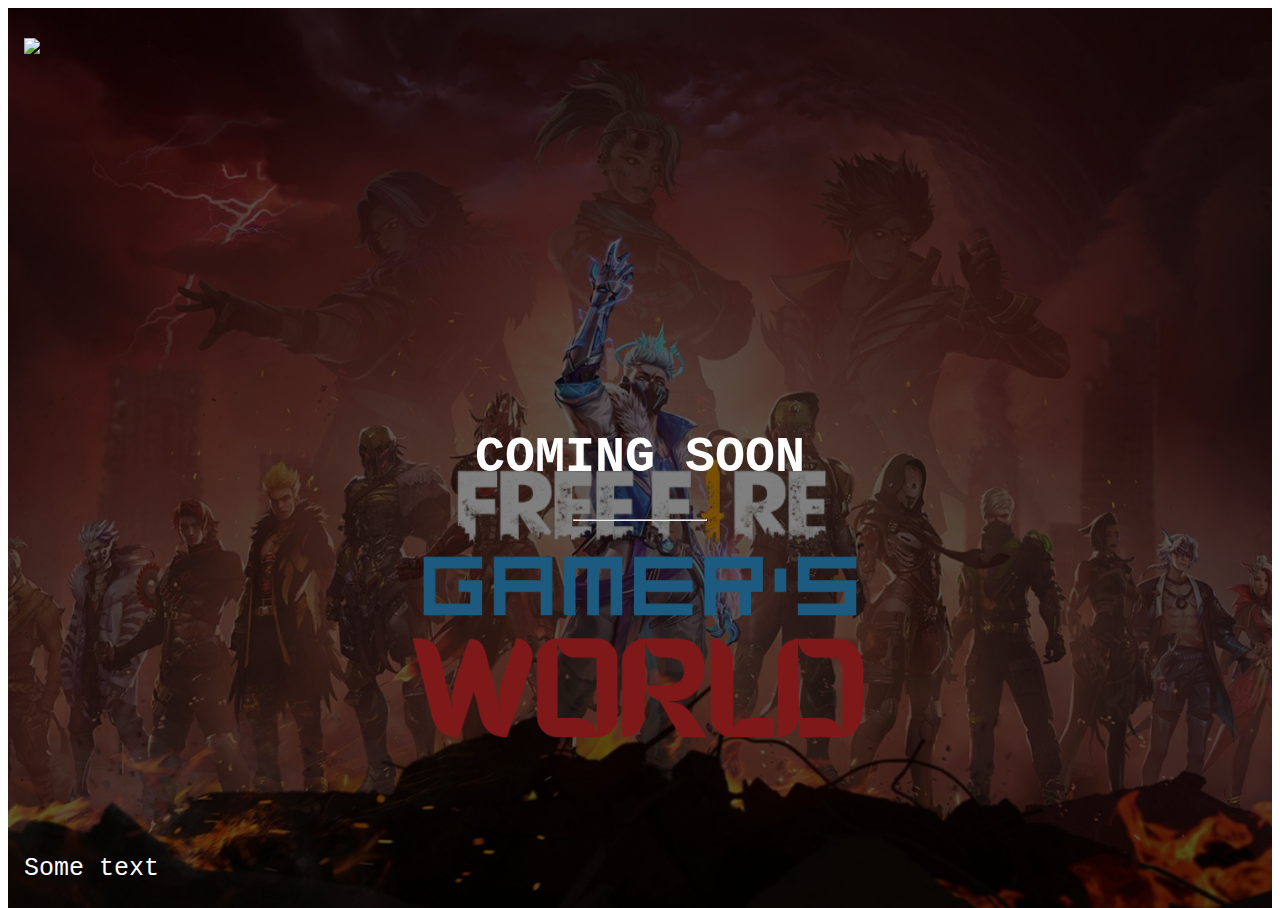
==== index.html @ 7f4e137c "Update index.html" ====
<!DOCTYPE html>
<html>
  <head>
        <meta property="og:title" content="Free Fire Gamer's World">
        <meta property="og:type" content="website">
        <meta property="og:description" content="Click on me!">
        <meta name="viewport" content="width=device-width, initial-scale=1">
        <title>Free Fire Gamer's World</title>
        <link rel="stylesheet" href="https://free-fire-gamers-world.github.io/coming-soon-style.css">
        <script src="https://free-fire-gamers-world.github.io/coming-soon.js"></script>
    </head>
    <body>
        <div class="bgimg">
  <div class="topleft">
    <p><img src="https://its-acromatic.github.io/ff-gamers-world-nobg.png"></p>
  </div>
  <div class="middle">
    <h1>COMING SOON</h1>
    <hr>
    <div id="demo"></div>
  </div>
  <div class="bottomleft">
    <p>Some text</p>
  </div>
</div>
    </body>
</html>
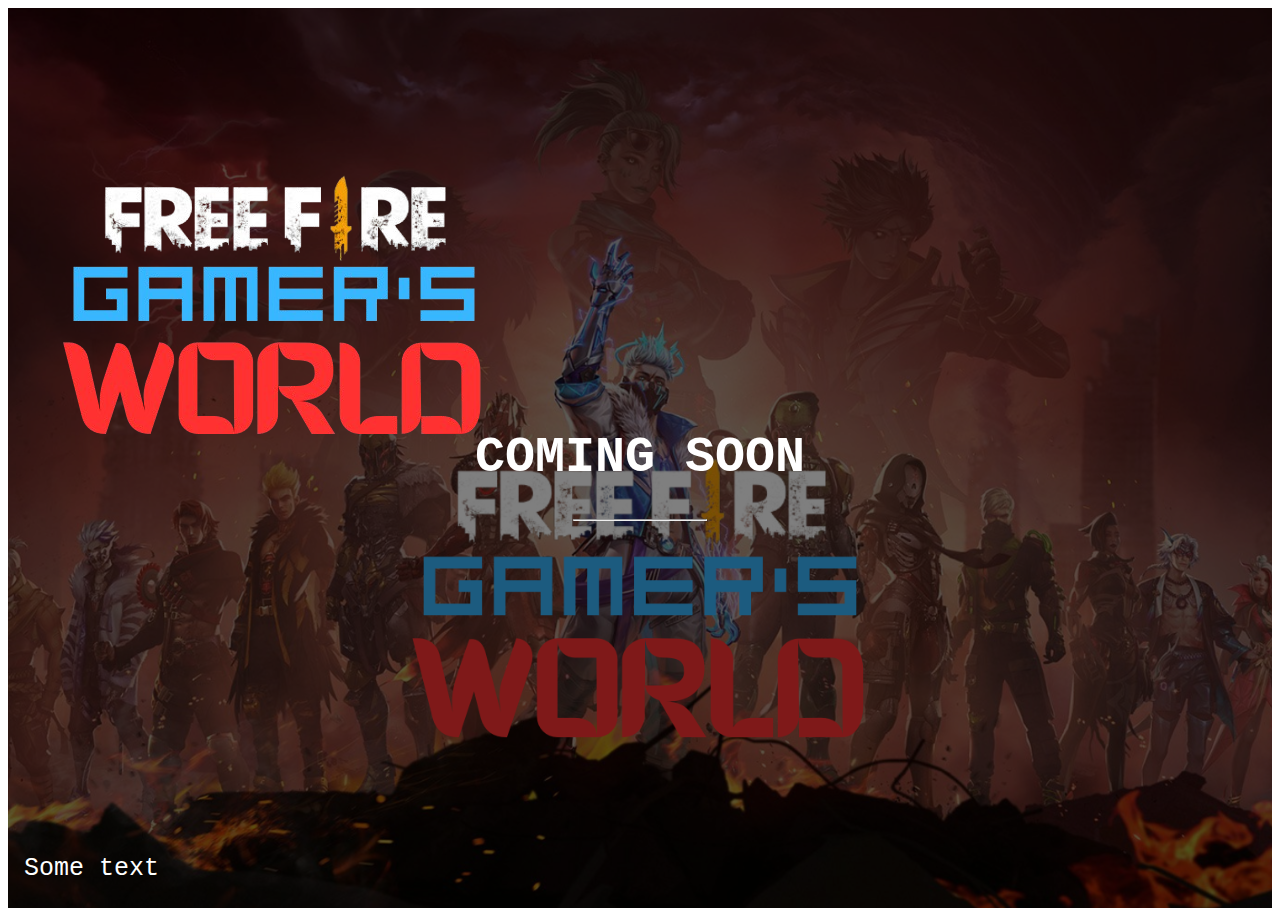
==== commit 874d3c7e: "Update index.html" ====
--- a/index.html
+++ b/index.html
@@ -12,7 +12,7 @@
     <body>
         <div class="bgimg">
   <div class="topleft">
-    <p><img src="https://its-acromatic.github.io/ff-gamers-world-nobg.png"></p>
+    <p><img src="https://free-fire-gamers-world.github.io/ff-gamers-world-nobg.png"></p>
   </div>
   <div class="middle">
     <h1>COMING SOON</h1>
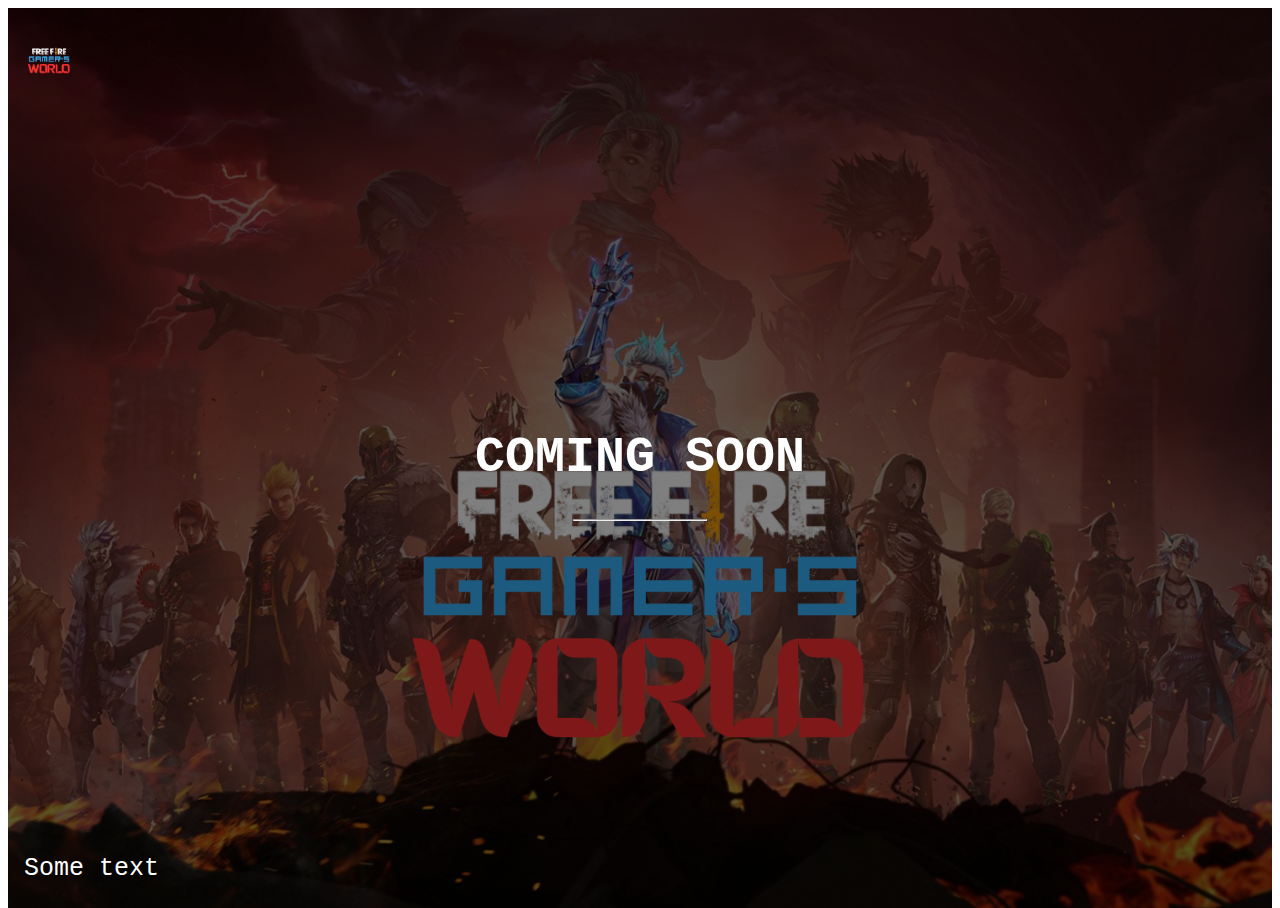
==== commit aa6bf858: "Update index.html" ====
--- a/index.html
+++ b/index.html
@@ -12,7 +12,9 @@
     <body>
         <div class="bgimg">
   <div class="topleft">
-    <p><img src="https://free-fire-gamers-world.github.io/ff-gamers-world-nobg.png"></p>
+    <p><img src="https://free-fire-gamers-world.github.io/ff-gamers-world-nobg.png"
+       width="50" 
+       height="50"></p>
   </div>
   <div class="middle">
     <h1>COMING SOON</h1>
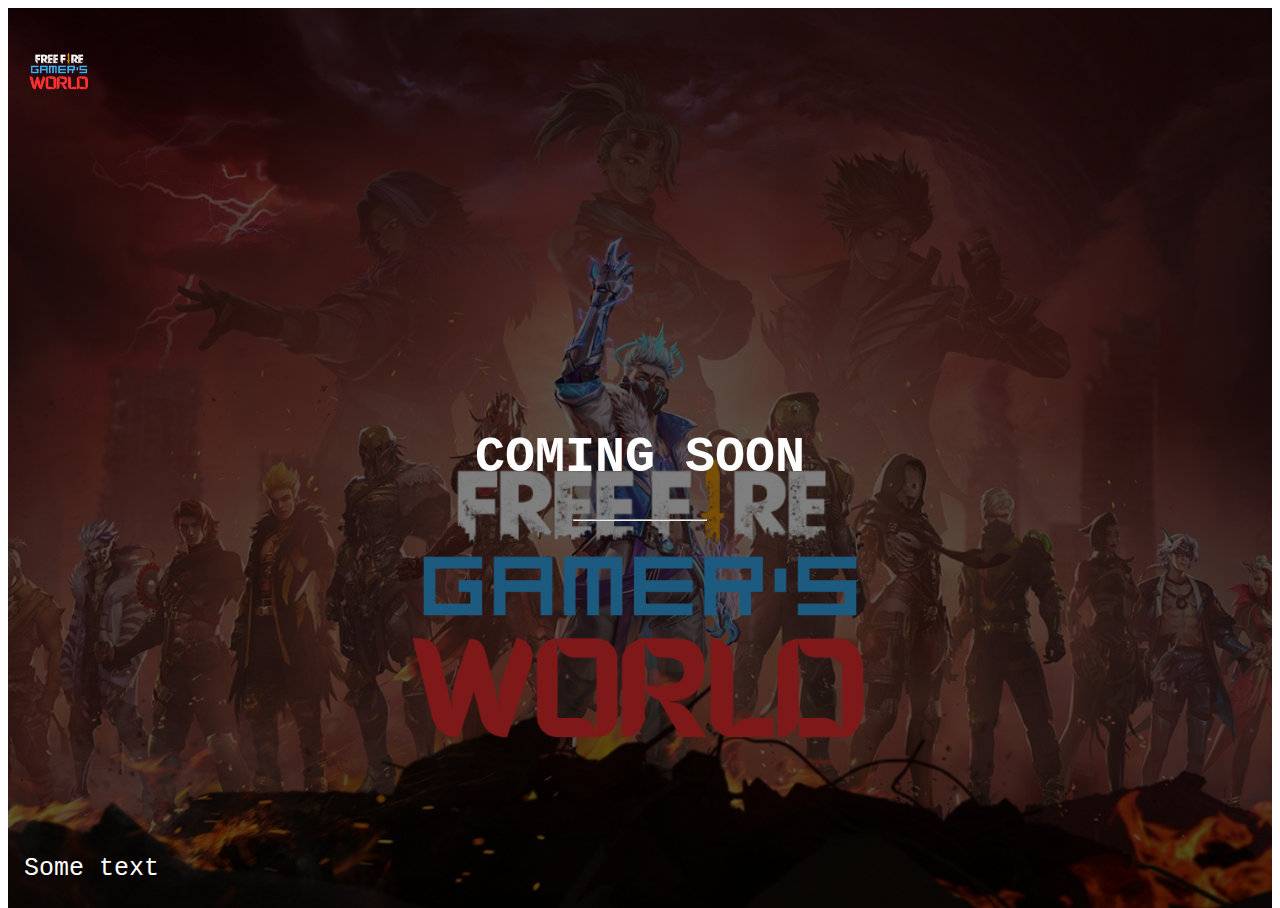
==== commit 4bdeede3: "Update index.html" ====
--- a/index.html
+++ b/index.html
@@ -13,8 +13,8 @@
         <div class="bgimg">
   <div class="topleft">
     <p><img src="https://free-fire-gamers-world.github.io/ff-gamers-world-nobg.png"
-       width="50" 
-       height="50"></p>
+       width="70" 
+       height="70"></p>
   </div>
   <div class="middle">
     <h1>COMING SOON</h1>
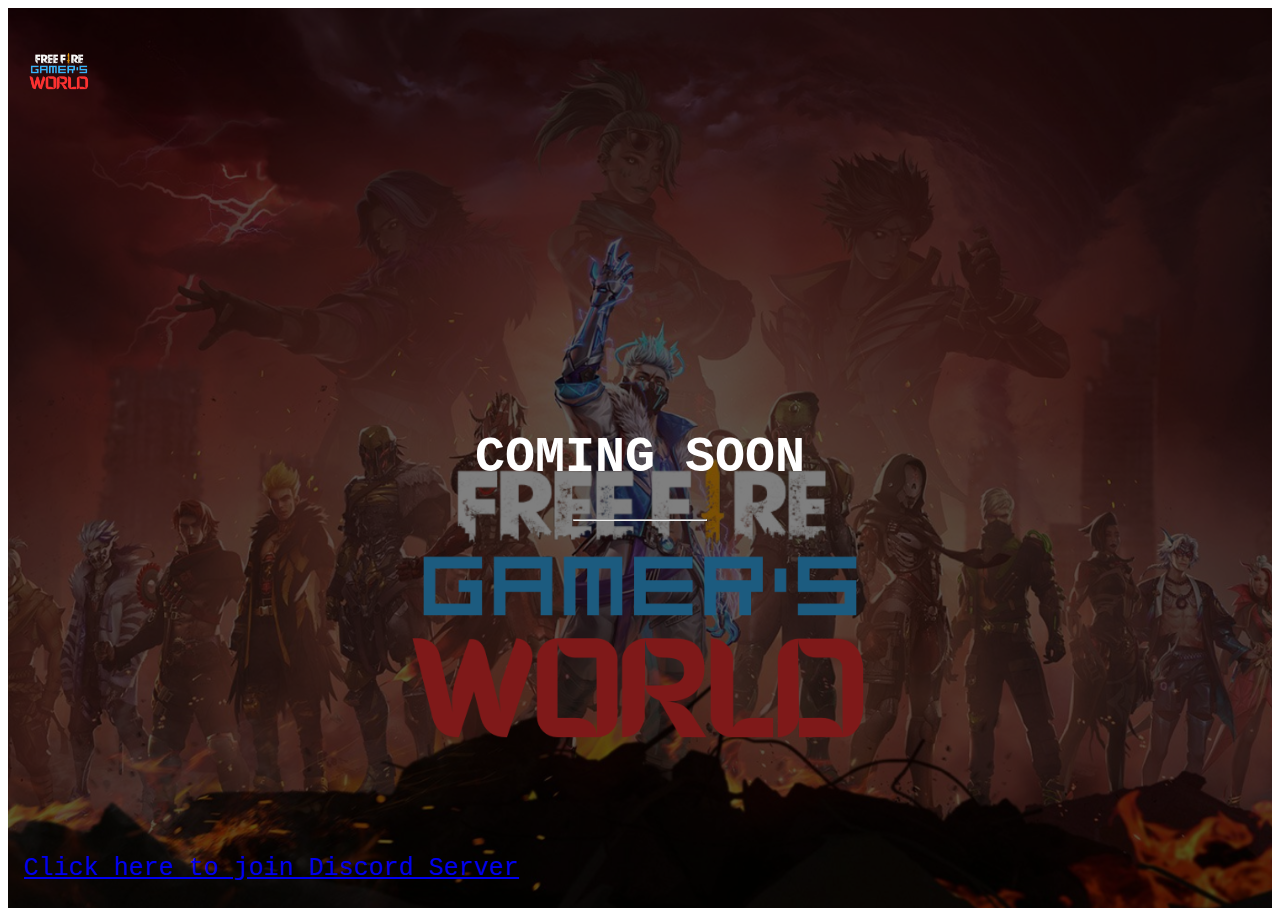
==== commit 94e21891: "Update index.html" ====
--- a/index.html
+++ b/index.html
@@ -22,7 +22,7 @@
     <div id="demo"></div>
   </div>
   <div class="bottomleft">
-    <p>Some text</p>
+    <p><a href="https://discord.gg/ugfmtZDVHC">Click here to join Discord Server</a></p>
   </div>
 </div>
     </body>
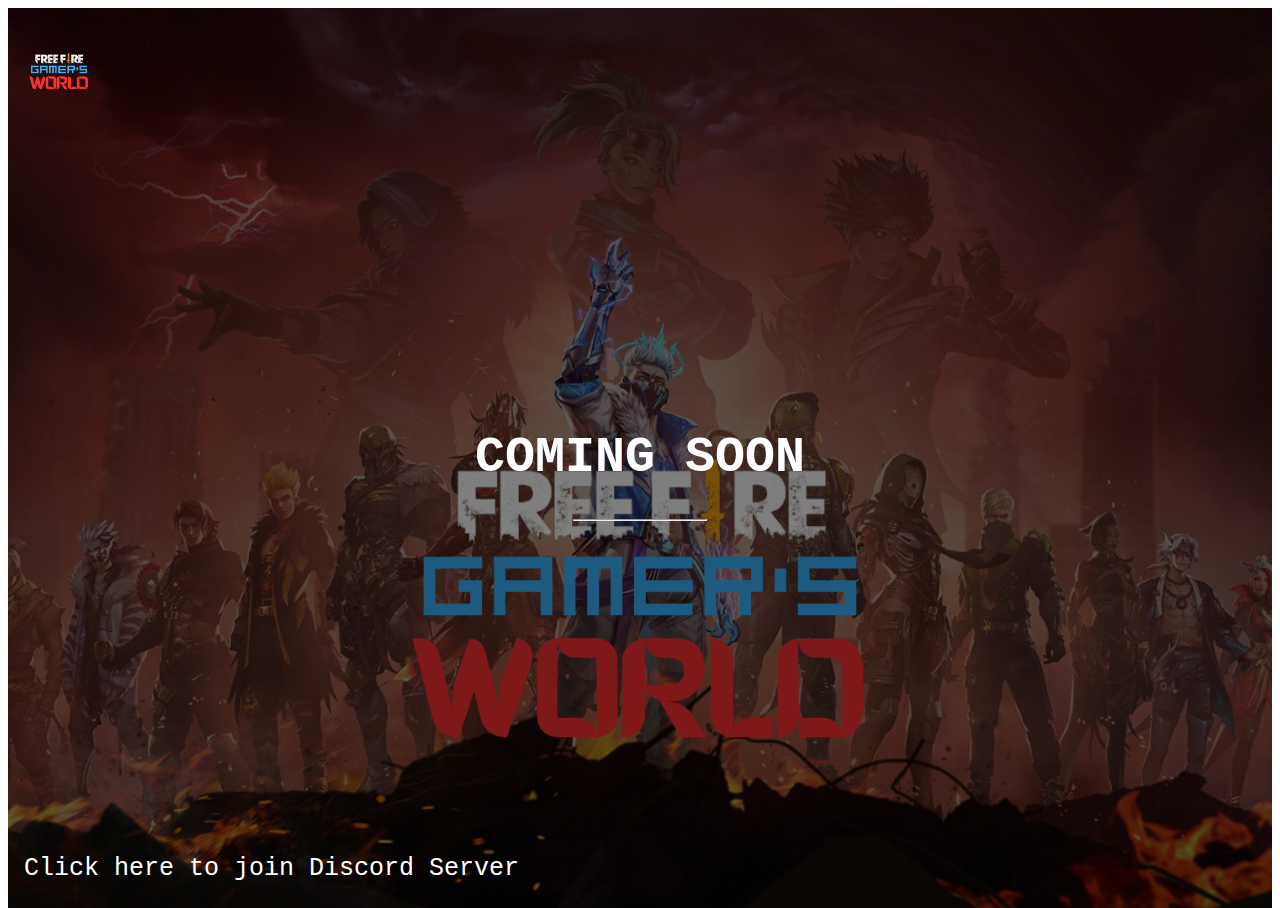
==== commit 24f20511: "Update index.html" ====
--- a/index.html
+++ b/index.html
@@ -8,6 +8,17 @@
         <title>Free Fire Gamer's World</title>
         <link rel="stylesheet" href="https://free-fire-gamers-world.github.io/coming-soon-style.css">
         <script src="https://free-fire-gamers-world.github.io/coming-soon.js"></script>
+        <style>
+a:link, a:visited {
+  color: white;
+  text-decoration: none;
+  display: inline-block;
+}
+
+a:hover, a:active {
+  background-color: gray;
+}
+        </style>
     </head>
     <body>
         <div class="bgimg">
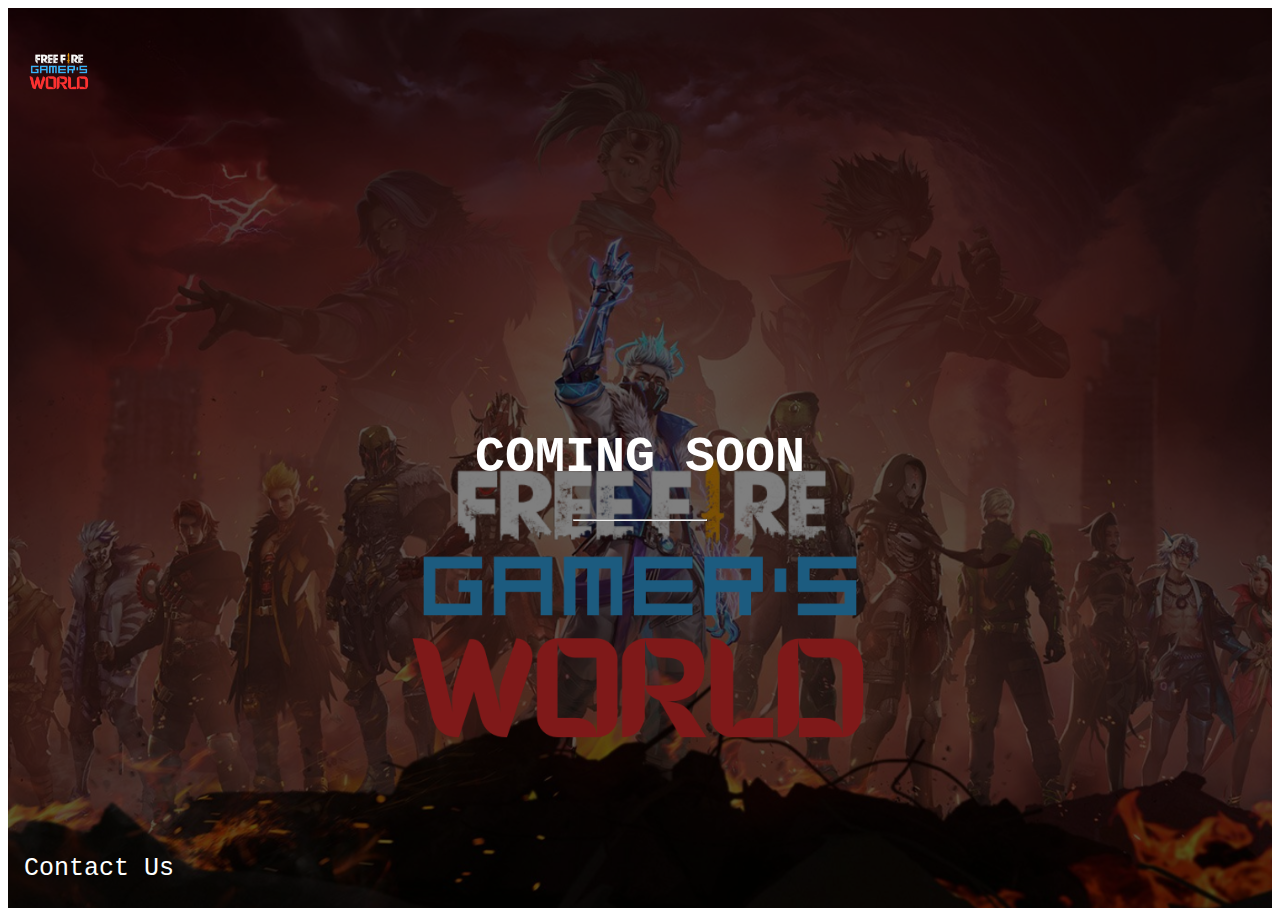
==== commit 8dd98bf2: "Update index.html" ====
--- a/index.html
+++ b/index.html
@@ -33,7 +33,7 @@
     <div id="demo"></div>
   </div>
   <div class="bottomleft">
-    <p><a href="https://discord.gg/ugfmtZDVHC">Click here to join Discord Server</a></p>
+    <p><a href="https://free-fire-gamers-world.github.io/contact-coming-soon">Contact Us</a></p>
   </div>
 </div>
     </body>
